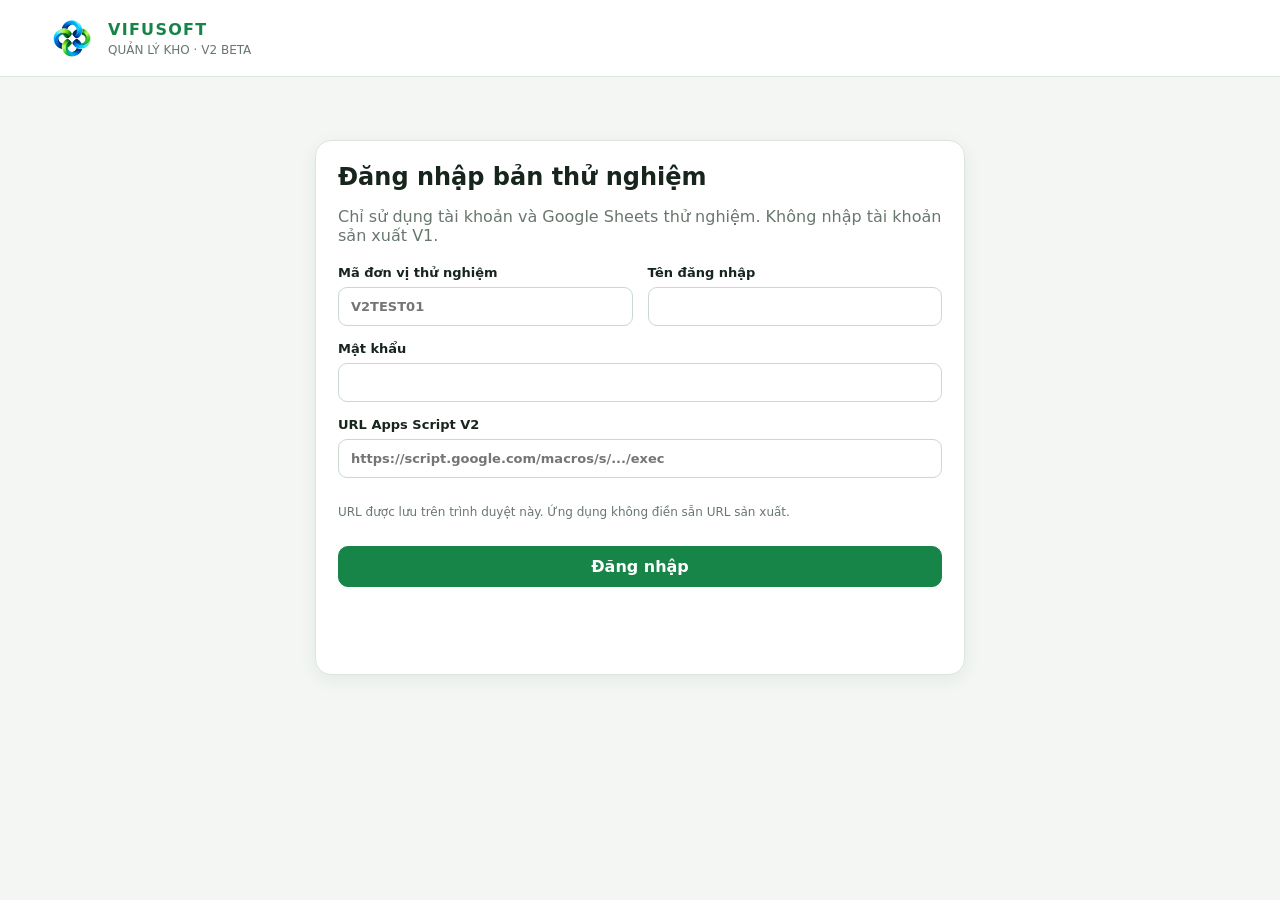
==== v2-beta.html @ 0dcf9e9a "Add files via upload" ====
<!doctype html>
<html lang="vi"><head><meta charset="utf-8"><meta name="viewport" content="width=device-width,initial-scale=1"><meta name="referrer" content="no-referrer"><title>VIFUSOFT · Quản lý kho V2 Beta</title><link rel="stylesheet" href="v2-beta.css"><script defer src="v2-beta.js"></script></head>
<body>
<header class="top"><div class="brand"><img src="vifusoft-mark.png" alt="VIFUSOFT"><div><strong>VIFUSOFT</strong><span>QUẢN LÝ KHO · V2 BETA</span></div></div><div class="top-actions"><span id="who" class="muted"></span><button id="logoutBtn" class="secondary" hidden>Đăng xuất</button></div></header>
<main>
<section id="loginPanel" class="panel login"><h1>Đăng nhập bản thử nghiệm</h1><p class="muted">Chỉ sử dụng tài khoản và Google Sheets thử nghiệm. Không nhập tài khoản sản xuất V1.</p><form id="loginForm" class="form-grid"><label>Mã đơn vị thử nghiệm<input name="tenantId" placeholder="V2TEST01" required autocomplete="organization"></label><label>Tên đăng nhập<input name="username" required autocomplete="username"></label><label class="full">Mật khẩu<input name="password" type="password" required autocomplete="current-password"></label><label class="full">URL Apps Script V2 <input id="apiUrl" type="url" placeholder="https://script.google.com/macros/s/.../exec" required></label><p class="full small muted">URL được lưu trên trình duyệt này. Ứng dụng không điền sẵn URL sản xuất.</p><button class="primary full" type="submit">Đăng nhập</button><p id="loginMessage" class="full error" role="alert"></p></form></section>
<section id="appPanel" hidden>
<div class="notice"><strong>Bản thử nghiệm V2</strong><span>Chỉ dùng dữ liệu giả lập hoặc bản sao workbook. Các luồng nhập/xuất bán hàng và sao lưu tự động vẫn đang hoàn thiện.</span></div>
<nav id="tabs" class="tabs"><button data-tab="balances" class="active">Tồn kho</button><button data-tab="inbound">Nhập kho</button><button data-tab="outbound">Xuất kho / Bán</button><button data-tab="warehouses">Kho</button><button data-tab="transfers">Điều chuyển</button><button data-tab="counts">Kiểm kê</button><button data-tab="users">Tài khoản thử</button><button data-tab="audit">Nhật ký</button><button data-tab="feedback">Góp ý / lỗi</button></nav>
<div class="toolbar"><div><h1 id="pageTitle">Tồn kho theo kho</h1><p id="pageSub" class="muted">Số dư và giá vốn theo phạm vi được cấp.</p></div><div class="toolbar-actions"><button id="initializeBtn" class="secondary" hidden>Khởi tạo V2</button><button id="refreshBtn" class="secondary">Làm mới</button></div></div>
<div id="noticeArea"></div><section id="view" class="panel"></section>
</section>
</main><div id="toast" role="status" class="toast"></div>
</body></html>
---- v2-beta.css ----
:root{font-family:Inter,system-ui,-apple-system,"Segoe UI",sans-serif;color:#17251d;background:#f3f6f3;--green:#178448;--line:#dbe5dd;--muted:#68776d;--panel:#fff;--soft:#eef7f0}*{box-sizing:border-box}body{margin:0}button,input,select,textarea{font:inherit}button{cursor:pointer;border:1px solid var(--line);border-radius:10px;padding:10px 14px;background:#fff;color:#173624;font-weight:650}button:hover{filter:brightness(.98)}button:disabled{opacity:.45;cursor:not-allowed}.primary{background:var(--green);color:#fff;border-color:var(--green)}.secondary{background:#f6faf7}.danger{color:#9c2929;border-color:#efc8c8;background:#fff8f8}.top{height:auto;min-height:76px;padding:14px clamp(16px,4vw,48px);display:flex;justify-content:space-between;align-items:center;gap:16px;background:#fff;border-bottom:1px solid var(--line)}.brand{display:flex;align-items:center;gap:12px}.brand img{width:48px;height:48px;object-fit:contain;background:#fff;border-radius:50%;padding:4px}.brand strong,.brand span{display:block}.brand strong{letter-spacing:.08em;color:#168348}.brand span{font-size:12px;color:var(--muted);margin-top:4px}.top-actions{display:flex;align-items:center;gap:12px}main{max-width:1240px;margin:24px auto;padding:0 18px}.panel{background:var(--panel);border:1px solid var(--line);border-radius:16px;padding:22px;box-shadow:0 5px 18px #203e2510}.login{max-width:650px;margin:7vh auto}.login h1,.toolbar h1{margin:0 0 8px;font-size:24px}.muted{color:var(--muted)}.small{font-size:12px}.form-grid{display:grid;grid-template-columns:1fr 1fr;gap:15px;margin-top:20px}.form-grid label,.field{display:flex;flex-direction:column;gap:7px;font-size:13px;font-weight:650}.form-grid input,.field input,.field select,.field textarea,input,select,textarea{min-width:0;border:1px solid #cbd8ce;border-radius:9px;padding:11px 12px;background:#fff;color:#17251d}.full{grid-column:1/-1}.error{color:#b42318;min-height:18px}.notice{display:flex;gap:12px;align-items:center;background:#fff9e8;border:1px solid #eed99a;border-radius:12px;padding:12px 16px;margin-bottom:16px;font-size:13px}.notice strong{white-space:nowrap}.tabs{display:flex;gap:7px;flex-wrap:wrap;margin:14px 0 20px}.tabs button{font-size:13px}.tabs button.active{background:#e1f3e6;color:#146e3b;border-color:#a8d8b5}.toolbar{display:flex;align-items:center;justify-content:space-between;gap:14px;margin:18px 0}.toolbar p{margin:0}.toolbar-actions{display:flex;gap:8px}.grid{display:grid;grid-template-columns:repeat(2,minmax(0,1fr));gap:16px}.stack{display:grid;gap:14px}.form-row{display:flex;gap:10px;align-items:end;flex-wrap:wrap}.form-row .field{flex:1;min-width:140px}.tablewrap{width:100%;overflow:auto;border:1px solid var(--line);border-radius:10px}table{width:100%;border-collapse:collapse;font-size:13px;white-space:nowrap}th,td{text-align:left;padding:11px 12px;border-bottom:1px solid #e8eee9}th{background:#f5f9f5;color:#526258;font-size:11px;text-transform:uppercase;letter-spacing:.04em}tr:last-child td{border-bottom:0}.empty{padding:26px;text-align:center;color:var(--muted)}.tag{display:inline-block;border-radius:99px;padding:4px 8px;background:#edf2ee;font-size:11px;font-weight:700}.tag.good{background:#e1f6e7;color:#146e3b}.tag.wait{background:#fff2d6;color:#875a00}.actions{display:flex;gap:6px}.actions button{padding:7px 9px;font-size:12px}.toast{position:fixed;bottom:20px;right:20px;max-width:min(500px,calc(100vw - 40px));padding:12px 16px;border-radius:10px;background:#163c25;color:#fff;box-shadow:0 6px 22px #0002;display:none;z-index:9}.toast.show{display:block}.toast.bad{background:#8f2525}.help{font-size:12px;line-height:1.5;color:var(--muted)}.feedback textarea{width:100%;min-height:150px;resize:vertical}.metric{border:1px solid var(--line);border-radius:12px;padding:14px}.metric strong{display:block;font-size:22px;margin-bottom:5px}.metric span{font-size:12px;color:var(--muted)}.section-title{margin:0 0 14px;font-size:17px}.split{display:flex;align-items:center;justify-content:space-between;gap:12px}.inline-note{font-size:12px;color:var(--muted);margin-top:8px}@media(max-width:760px){main{margin:14px auto;padding:0 10px}.top{padding:12px}.brand img{width:40px;height:40px}.brand span{font-size:10px}.grid{grid-template-columns:1fr}.form-grid{grid-template-columns:1fr}.full{grid-column:auto}.toolbar{align-items:flex-start;flex-direction:column}.notice{align-items:flex-start;flex-direction:column;gap:5px}.tabs{display:grid;grid-template-columns:repeat(2,minmax(0,1fr))}.tabs button{width:100%}.panel{padding:15px}.top-actions .muted{font-size:11px;max-width:100px;overflow:hidden;text-overflow:ellipsis;white-space:nowrap}}
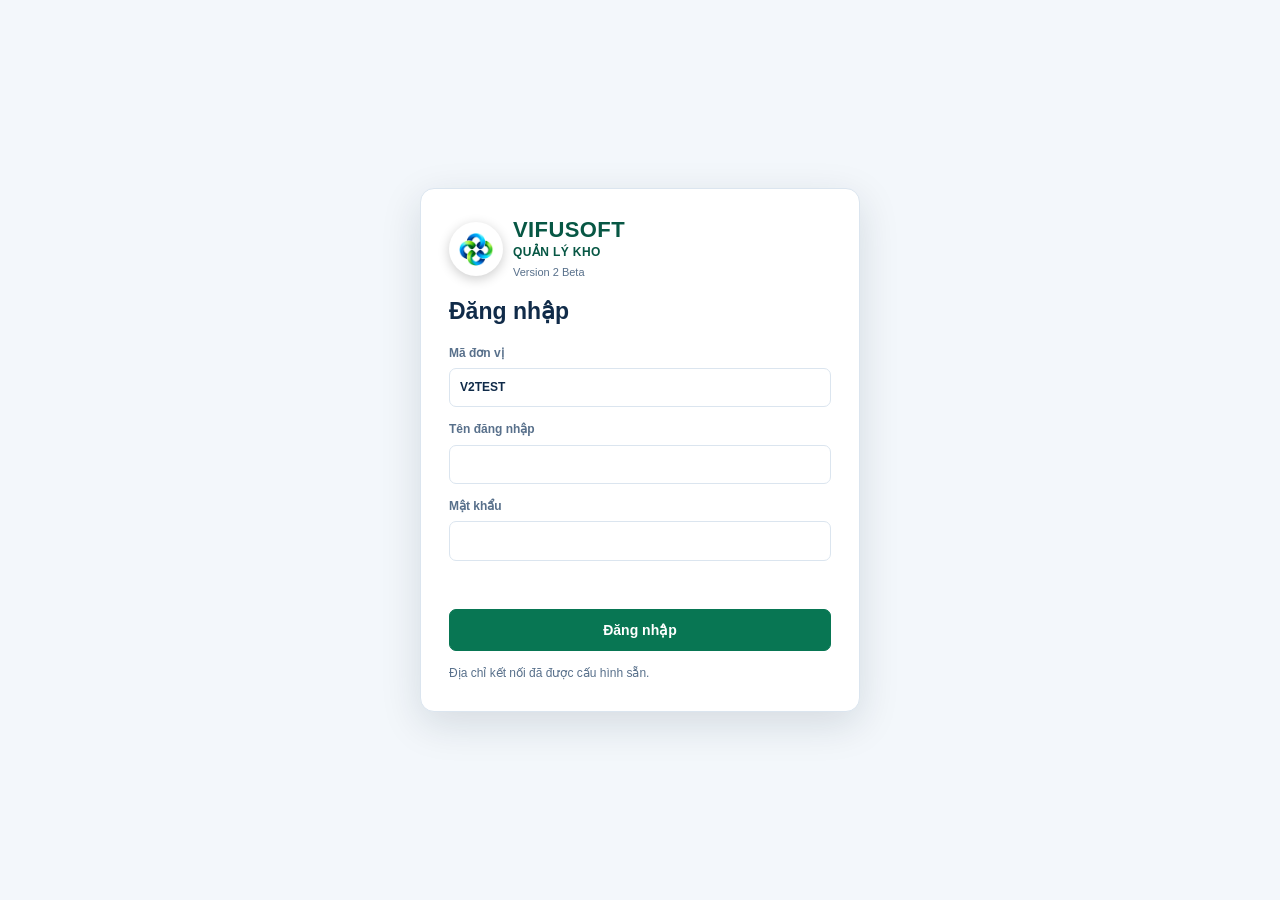
==== commit 604710e6: "Add files via upload" ====
--- a/v2-beta.html
+++ b/v2-beta.html
@@ -1,9 +1,9 @@
 <!doctype html>
-<html lang="vi"><head><meta charset="utf-8"><meta name="viewport" content="width=device-width,initial-scale=1"><meta name="referrer" content="no-referrer"><title>VIFUSOFT · Quản lý kho V2 Beta</title><link rel="stylesheet" href="v2-beta.css"><script defer src="v2-beta.js"></script></head>
-<body>
+<html lang="vi"><head><meta charset="utf-8"><meta name="viewport" content="width=device-width,initial-scale=1"><meta name="referrer" content="no-referrer"><title>VIFUSOFT · Quản lý kho V2 Beta</title><link rel="stylesheet" href="v2-beta.css?v=20261029-login-v1match"><script defer src="v2-beta.js?v=20261029-login-v1match"></script></head>
+<body class="login-mode">
 <header class="top"><div class="brand"><img src="vifusoft-mark.png" alt="VIFUSOFT"><div><strong>VIFUSOFT</strong><span>QUẢN LÝ KHO · V2 BETA</span></div></div><div class="top-actions"><span id="who" class="muted"></span><button id="logoutBtn" class="secondary" hidden>Đăng xuất</button></div></header>
 <main>
-<section id="loginPanel" class="panel login"><h1>Đăng nhập bản thử nghiệm</h1><p class="muted">Chỉ sử dụng tài khoản và Google Sheets thử nghiệm. Không nhập tài khoản sản xuất V1.</p><form id="loginForm" class="form-grid"><label>Mã đơn vị thử nghiệm<input name="tenantId" placeholder="V2TEST01" required autocomplete="organization"></label><label>Tên đăng nhập<input name="username" required autocomplete="username"></label><label class="full">Mật khẩu<input name="password" type="password" required autocomplete="current-password"></label><label class="full">URL Apps Script V2 <input id="apiUrl" type="url" placeholder="https://script.google.com/macros/s/.../exec" required></label><p class="full small muted">URL được lưu trên trình duyệt này. Ứng dụng không điền sẵn URL sản xuất.</p><button class="primary full" type="submit">Đăng nhập</button><p id="loginMessage" class="full error" role="alert"></p></form></section>
+<section id="loginPanel" class="login-screen"><form id="loginForm" class="login-card"><div class="brand"><img class="logo" src="vifusoft-mark.png" alt="Biểu tượng VIFUSOFT"><div class="brand-copy"><b>VIFUSOFT</b><strong>QUẢN LÝ KHO</strong><small>Version 2 Beta</small></div></div><h1>Đăng nhập</h1><label>Mã đơn vị<input name="tenantId" value="V2TEST" required autocomplete="organization"></label><label>Tên đăng nhập<input name="username" required autocomplete="username"></label><label>Mật khẩu<input name="password" type="password" required autocomplete="current-password"></label><p id="loginMessage" class="error-text" role="alert"></p><button class="primary" type="submit">Đăng nhập</button><p class="footnote">Địa chỉ kết nối đã được cấu hình sẵn.</p></form></section>
 <section id="appPanel" hidden>
 <div class="notice"><strong>Bản thử nghiệm V2</strong><span>Chỉ dùng dữ liệu giả lập hoặc bản sao workbook. Các luồng nhập/xuất bán hàng và sao lưu tự động vẫn đang hoàn thiện.</span></div>
 <nav id="tabs" class="tabs"><button data-tab="balances" class="active">Tồn kho</button><button data-tab="inbound">Nhập kho</button><button data-tab="outbound">Xuất kho / Bán</button><button data-tab="warehouses">Kho</button><button data-tab="transfers">Điều chuyển</button><button data-tab="counts">Kiểm kê</button><button data-tab="users">Tài khoản thử</button><button data-tab="audit">Nhật ký</button><button data-tab="feedback">Góp ý / lỗi</button></nav>
--- a/v2-beta.css
+++ b/v2-beta.css
@@ -1 +1,22 @@
 :root{font-family:Inter,system-ui,-apple-system,"Segoe UI",sans-serif;color:#17251d;background:#f3f6f3;--green:#178448;--line:#dbe5dd;--muted:#68776d;--panel:#fff;--soft:#eef7f0}*{box-sizing:border-box}body{margin:0}button,input,select,textarea{font:inherit}button{cursor:pointer;border:1px solid var(--line);border-radius:10px;padding:10px 14px;background:#fff;color:#173624;font-weight:650}button:hover{filter:brightness(.98)}button:disabled{opacity:.45;cursor:not-allowed}.primary{background:var(--green);color:#fff;border-color:var(--green)}.secondary{background:#f6faf7}.danger{color:#9c2929;border-color:#efc8c8;background:#fff8f8}.top{height:auto;min-height:76px;padding:14px clamp(16px,4vw,48px);display:flex;justify-content:space-between;align-items:center;gap:16px;background:#fff;border-bottom:1px solid var(--line)}.brand{display:flex;align-items:center;gap:12px}.brand img{width:48px;height:48px;object-fit:contain;background:#fff;border-radius:50%;padding:4px}.brand strong,.brand span{display:block}.brand strong{letter-spacing:.08em;color:#168348}.brand span{font-size:12px;color:var(--muted);margin-top:4px}.top-actions{display:flex;align-items:center;gap:12px}main{max-width:1240px;margin:24px auto;padding:0 18px}.panel{background:var(--panel);border:1px solid var(--line);border-radius:16px;padding:22px;box-shadow:0 5px 18px #203e2510}.login{max-width:650px;margin:7vh auto}.login h1,.toolbar h1{margin:0 0 8px;font-size:24px}.muted{color:var(--muted)}.small{font-size:12px}.form-grid{display:grid;grid-template-columns:1fr 1fr;gap:15px;margin-top:20px}.form-grid label,.field{display:flex;flex-direction:column;gap:7px;font-size:13px;font-weight:650}.form-grid input,.field input,.field select,.field textarea,input,select,textarea{min-width:0;border:1px solid #cbd8ce;border-radius:9px;padding:11px 12px;background:#fff;color:#17251d}.full{grid-column:1/-1}.error{color:#b42318;min-height:18px}.notice{display:flex;gap:12px;align-items:center;background:#fff9e8;border:1px solid #eed99a;border-radius:12px;padding:12px 16px;margin-bottom:16px;font-size:13px}.notice strong{white-space:nowrap}.tabs{display:flex;gap:7px;flex-wrap:wrap;margin:14px 0 20px}.tabs button{font-size:13px}.tabs button.active{background:#e1f3e6;color:#146e3b;border-color:#a8d8b5}.toolbar{display:flex;align-items:center;justify-content:space-between;gap:14px;margin:18px 0}.toolbar p{margin:0}.toolbar-actions{display:flex;gap:8px}.grid{display:grid;grid-template-columns:repeat(2,minmax(0,1fr));gap:16px}.stack{display:grid;gap:14px}.form-row{display:flex;gap:10px;align-items:end;flex-wrap:wrap}.form-row .field{flex:1;min-width:140px}.tablewrap{width:100%;overflow:auto;border:1px solid var(--line);border-radius:10px}table{width:100%;border-collapse:collapse;font-size:13px;white-space:nowrap}th,td{text-align:left;padding:11px 12px;border-bottom:1px solid #e8eee9}th{background:#f5f9f5;color:#526258;font-size:11px;text-transform:uppercase;letter-spacing:.04em}tr:last-child td{border-bottom:0}.empty{padding:26px;text-align:center;color:var(--muted)}.tag{display:inline-block;border-radius:99px;padding:4px 8px;background:#edf2ee;font-size:11px;font-weight:700}.tag.good{background:#e1f6e7;color:#146e3b}.tag.wait{background:#fff2d6;color:#875a00}.actions{display:flex;gap:6px}.actions button{padding:7px 9px;font-size:12px}.toast{position:fixed;bottom:20px;right:20px;max-width:min(500px,calc(100vw - 40px));padding:12px 16px;border-radius:10px;background:#163c25;color:#fff;box-shadow:0 6px 22px #0002;display:none;z-index:9}.toast.show{display:block}.toast.bad{background:#8f2525}.help{font-size:12px;line-height:1.5;color:var(--muted)}.feedback textarea{width:100%;min-height:150px;resize:vertical}.metric{border:1px solid var(--line);border-radius:12px;padding:14px}.metric strong{display:block;font-size:22px;margin-bottom:5px}.metric span{font-size:12px;color:var(--muted)}.section-title{margin:0 0 14px;font-size:17px}.split{display:flex;align-items:center;justify-content:space-between;gap:12px}.inline-note{font-size:12px;color:var(--muted);margin-top:8px}@media(max-width:760px){main{margin:14px auto;padding:0 10px}.top{padding:12px}.brand img{width:40px;height:40px}.brand span{font-size:10px}.grid{grid-template-columns:1fr}.form-grid{grid-template-columns:1fr}.full{grid-column:auto}.toolbar{align-items:flex-start;flex-direction:column}.notice{align-items:flex-start;flex-direction:column;gap:5px}.tabs{display:grid;grid-template-columns:repeat(2,minmax(0,1fr))}.tabs button{width:100%}.panel{padding:15px}.top-actions .muted{font-size:11px;max-width:100px;overflow:hidden;text-overflow:ellipsis;white-space:nowrap}}
+
+/* V1-matched login screen for V2 Beta. Keep the V1 login layout and spacing. */
+:root{--green:#087653;--green-2:#075744;--green-dark:#064b3b;--green-soft:#e1f6ed;--bg:#f3f7fb;--card:#fff;--text:#102b49;--muted:#58708b;--line:#dbe5ef}
+[hidden]{display:none!important}
+body.login-mode{margin:0;min-height:100vh;background:var(--bg);color:var(--text);font:14px/1.45 "Segoe UI",Arial,sans-serif}
+body.login-mode .top{display:none!important}
+body.login-mode main{max-width:none;margin:0;padding:0}
+.login-screen{min-height:100vh;display:grid;place-items:center;padding:20px}
+.login-card{width:min(440px,100%);display:grid;gap:14px;background:var(--card);border:1px solid var(--line);border-radius:14px;padding:28px;box-shadow:0 12px 40px #1232;color:var(--text)}
+.login-card h1{font-size:23px;margin:0 0 2px;color:var(--text)}
+.login-card label{display:grid;gap:6px;color:var(--muted);font-weight:650;font-size:12px}
+.login-card input{width:100%;border:1px solid var(--line);border-radius:7px;padding:10px;background:var(--card);color:var(--text);font:inherit;box-sizing:border-box}
+.login-card .brand{display:flex;gap:10px;align-items:center;padding:0;border:0}
+.login-card .brand img.logo{width:54px;height:54px;flex:0 0 54px;padding:7px;border-radius:50%;background:#fff;box-shadow:0 3px 12px #0003;object-fit:contain;border:2px solid #ffffffcc;box-sizing:border-box}
+.login-card .brand-copy b{display:block;color:#075744;font-size:22px;letter-spacing:.4px;line-height:1.2}
+.login-card .brand-copy strong{display:block;color:#075744;font-size:12px;letter-spacing:.4px}
+.login-card .brand-copy small{display:block;color:#58708b;font-size:11px;margin-top:4px}
+.login-card .error-text{color:#b3261e;min-height:20px;margin:0;font-size:13px}
+.login-card .footnote{font-size:12px;color:var(--muted);margin:0}
+.login-card button.primary{background:#087653;color:#fff;border:1px solid #087653;border-radius:7px;padding:10px 12px;font:inherit;font-weight:700;cursor:pointer}
+.login-card button.primary:hover{background:#075744}
